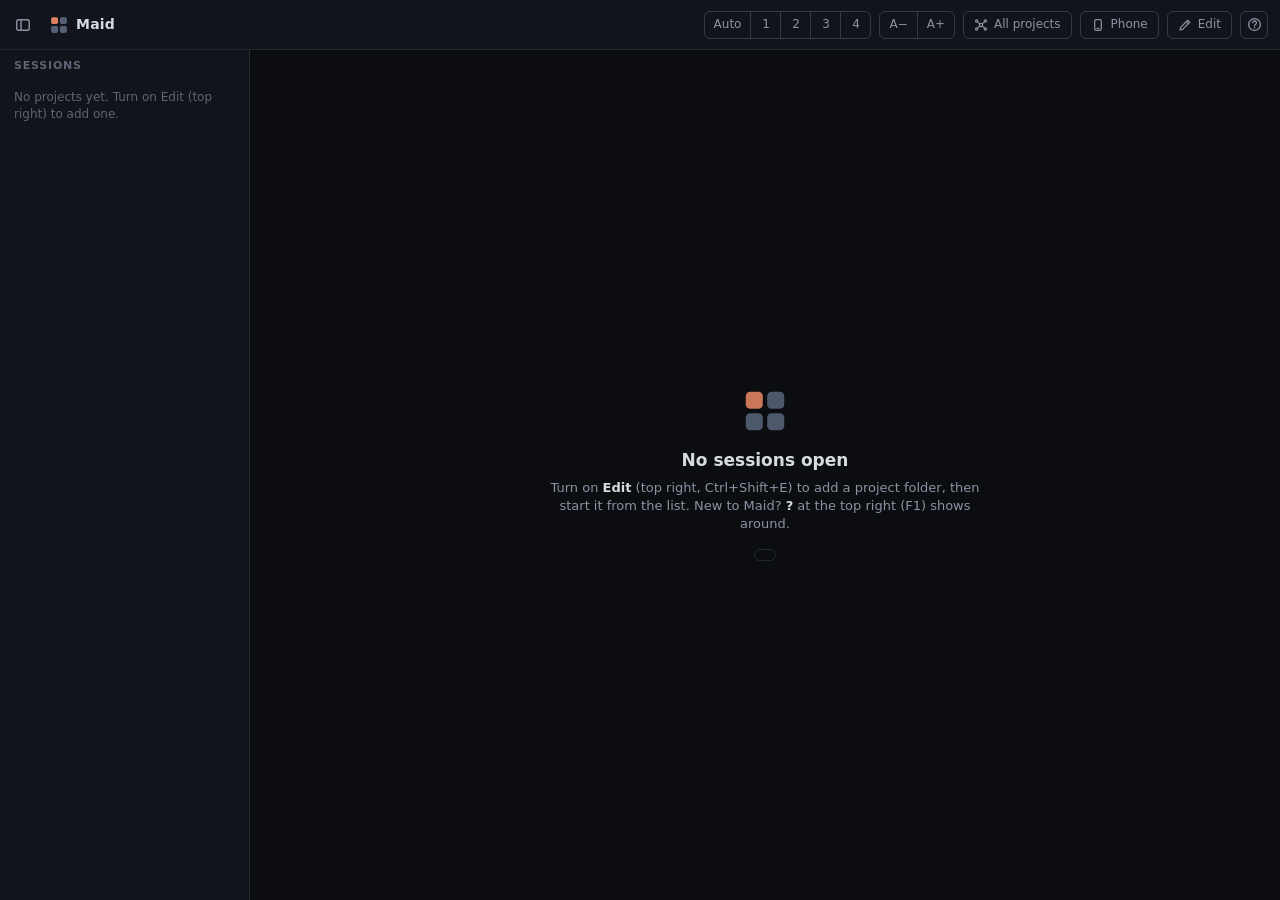
==== src/Maid/wwwroot/index.html @ e1d6f150 "Maid 1.6: a Windows dashboard for Claude Code sessions Co-Authored-By: Claude Opus 5.5 <noreply@anth" ====
<!doctype html>
<html lang="en">
<head>
  <meta charset="utf-8">
  <meta http-equiv="Content-Security-Policy"
        content="default-src 'self'; script-src 'self'; style-src 'self' 'unsafe-inline'; img-src 'self' data: blob:; font-src 'self' data:">
  <title>Maid</title>
  <link rel="stylesheet" href="lib/xterm.css">
  <link rel="stylesheet" href="app.css">
</head>
<body>
  <header id="topbar">
    <button type="button" id="sidebar-toggle" class="icon-btn" title="Show or hide the session list (Ctrl+Shift+B)" aria-label="Toggle session list">
      <svg viewBox="0 0 16 16" aria-hidden="true"><rect x="1.75" y="2.75" width="12.5" height="10.5" rx="2"/><path d="M6 2.75v10.5"/></svg>
    </button>

    <div class="brand" aria-hidden="true">
      <svg viewBox="0 0 16 16"><rect class="live" x="1" y="1" width="6.2" height="6.2" rx="1.6"/><rect x="8.8" y="1" width="6.2" height="6.2" rx="1.6"/><rect x="1" y="8.8" width="6.2" height="6.2" rx="1.6"/><rect x="8.8" y="8.8" width="6.2" height="6.2" rx="1.6"/></svg>
      <span>Maid</span>
    </div>

    <form id="new-session" autocomplete="off">
      <div class="path-field">
        <svg viewBox="0 0 16 16" aria-hidden="true"><path d="M1.75 4.25c0-.83.67-1.5 1.5-1.5h2.9c.4 0 .78.16 1.06.44l.85.85c.1.1.22.15.36.15h4.33c.83 0 1.5.67 1.5 1.5v6.06c0 .83-.67 1.5-1.5 1.5h-9.5c-.83 0-1.5-.67-1.5-1.5v-7.5z"/></svg>
        <input id="path-input" type="text" spellcheck="false" aria-label="Project folder path"
               placeholder="Project folder to add — e.g. C:\Projects\my-app">
        <button type="button" id="browse-btn" title="Browse for a folder">Browse…</button>
      </div>
      <div class="group-field" title="Group to list the project under (blank = Misc). Type a new name to create a group.">
        <svg viewBox="0 0 16 16" aria-hidden="true"><path d="M2.5 2.5h5.3l5.7 5.7-5.3 5.3-5.7-5.7z"/><circle class="fill" cx="5.6" cy="5.6" r="1.1"/></svg>
        <input id="group-input" type="text" list="group-options" spellcheck="false" aria-label="Group" placeholder="Misc">
        <datalist id="group-options"></datalist>
      </div>
      <button type="submit" id="add-btn" class="primary" title="Add this folder to the session list (Enter). Start it from the list when you need it.">
        <svg viewBox="0 0 16 16" aria-hidden="true"><path d="M8 3v10M3 8h10" stroke-width="2"/></svg>
        Add
      </button>
    </form>

    <div class="toolbar">
      <div class="segmented" id="columns" role="group" aria-label="Grid columns" title="Grid columns">
        <button type="button" data-columns="0">Auto</button>
        <button type="button" data-columns="1">1</button>
        <button type="button" data-columns="2">2</button>
        <button type="button" data-columns="3">3</button>
        <button type="button" data-columns="4">4</button>
      </div>
      <div class="segmented" role="group" aria-label="Terminal font size">
        <button type="button" id="font-smaller" title="Smaller terminal text (Ctrl+-)">A−</button>
        <button type="button" id="font-larger" title="Larger terminal text (Ctrl+=)">A+</button>
      </div>
      <button type="button" id="hub-btn" class="toggle-btn"
              title="Start a Claude Code session about all projects at once: it can change the instructions they share (shared-info.md) and work across their folders">
        <svg viewBox="0 0 16 16" aria-hidden="true"><circle cx="8" cy="8" r="1.9"/><circle cx="3" cy="3.4" r="1.3"/><circle cx="13" cy="3.4" r="1.3"/><circle cx="3" cy="12.6" r="1.3"/><circle cx="13" cy="12.6" r="1.3"/><path d="m4 4.4 2.6 2.3M12 4.4 9.4 6.7M4 11.6l2.6-2.3M12 11.6 9.4 9.3"/></svg>
        <span class="label">All projects</span>
        <span class="dot" aria-hidden="true"></span>
        <span id="hub-count" class="entry-count" hidden></span>
      </button>
      <button type="button" id="info-btn" class="toggle-btn"
              title="Shared info: a text Maid keeps in the CLAUDE.md and AGENTS.md of every project in the list">
        <svg viewBox="0 0 16 16" aria-hidden="true"><path d="M3.5 2.5h9v11h-9z"/><path d="M5.8 5.6h4.4M5.8 8h4.4M5.8 10.4h2.6"/></svg>
        <span class="label">Shared info</span>
      </button>
      <button type="button" id="phone-btn" class="toggle-btn"
              title="Phone app: watch and run these sessions from your Android phone, through Tailscale">
        <svg viewBox="0 0 16 16" aria-hidden="true"><rect x="4.25" y="1.75" width="7.5" height="12.5" rx="1.6"/><path d="M7 11.9h2"/></svg>
        <span class="label">Phone</span>
        <span class="dot" aria-hidden="true"></span>
      </button>
      <button type="button" id="edit-toggle" class="toggle-btn" aria-pressed="false"
              title="Edit the project list: add, rename, reorder, group or remove projects (Ctrl+Shift+E). Off whenever Maid starts.">
        <svg viewBox="0 0 16 16" aria-hidden="true"><path d="m11.1 2.6 2.3 2.3-8.1 8.1-3 .7.7-3z"/><path d="m9.6 4.1 2.3 2.3"/></svg>
        <span class="label">Edit</span>
      </button>
      <button type="button" id="help-btn" class="toggle-btn icon-only" aria-label="Help"
              title="Help: getting started, what Maid changes in your projects, keyboard shortcuts (F1)">
        <svg viewBox="0 0 16 16" aria-hidden="true"><circle cx="8" cy="8" r="6.25"/><path d="M6.15 6.2a1.95 1.95 0 1 1 2.75 1.8c-.55.24-.9.7-.9 1.25v.35"/><circle class="fill" cx="8" cy="11.45" r=".85"/></svg>
      </button>
    </div>
  </header>

  <div id="form-error" role="alert" hidden></div>

  <main>
    <aside id="sidebar">
      <div class="side-head">
        <span>Sessions</span>
        <span id="side-summary"></span>
        <button type="button" id="add-group" class="icon-btn" title="New group" aria-label="New group">
          <svg viewBox="0 0 16 16" aria-hidden="true"><path d="M8 3.5v9M3.5 8h9"/></svg>
        </button>
      </div>
      <ul id="entry-list"></ul>
      <p id="side-empty">Projects you add are listed here, grouped under labels of your choice. Press ▶ next to one to start Claude Code in it.</p>
    </aside>
    <div id="sidebar-resizer" role="separator" aria-orientation="vertical" aria-label="Resize the session list" title="Drag to resize the list · double-click for the usual width"></div>

    <section id="stage">
      <div id="grid"></div>
      <div id="empty-state">
        <svg viewBox="0 0 16 16" aria-hidden="true"><rect class="live" x="1" y="1" width="6.2" height="6.2" rx="1.6"/><rect x="8.8" y="1" width="6.2" height="6.2" rx="1.6"/><rect x="1" y="8.8" width="6.2" height="6.2" rx="1.6"/><rect x="8.8" y="8.8" width="6.2" height="6.2" rx="1.6"/></svg>
        <h1>No sessions open</h1>
        <p id="empty-hint"></p>
        <p class="command" id="empty-command"></p>
      </div>
    </section>
  </main>

  <div id="group-menu" class="menu" role="menu" hidden></div>

  <dialog id="confirm-dialog" class="dialog" aria-labelledby="confirm-title">
    <h2 id="confirm-title"></h2>
    <p id="confirm-detail" class="dialog-path"></p>
    <p id="confirm-note"></p>
    <div class="dialog-actions">
      <button type="button" id="confirm-cancel">Cancel</button>
      <button type="button" id="confirm-ok" class="danger">Remove</button>
    </div>
  </dialog>

  <dialog id="info-dialog" class="dialog wide" aria-labelledby="info-title">
    <h2 id="info-title">Shared info</h2>
    <p>Kept in the <code>CLAUDE.md</code> (and so the <code>AGENTS.md</code>) of every project in the list, and of
      every project added later, in a section of its own. Saving rewrites that section in all of them; save it
      empty to take it out again. The <b>All projects</b> session edits the same text as <code>shared-info.md</code>.</p>
    <textarea id="info-text" spellcheck="false" maxlength="20000" aria-labelledby="info-title"
              placeholder="Markdown, written as it is — e.g. conventions that hold for all your projects."></textarea>
    <p id="info-status" role="status" hidden></p>
    <div class="dialog-actions">
      <button type="button" id="info-cancel">Cancel</button>
      <button type="button" id="info-save" class="accent" title="Save (Ctrl+Enter)">Save</button>
    </div>
  </dialog>

  <dialog id="move-dialog" class="dialog wide" aria-labelledby="move-title">
    <h2 id="move-title">Move to another folder</h2>
    <p id="move-from" class="dialog-path"></p>
    <div class="path-field dialog-field">
      <svg viewBox="0 0 16 16" aria-hidden="true"><path d="M1.75 4.25c0-.83.67-1.5 1.5-1.5h2.9c.4 0 .78.16 1.06.44l.85.85c.1.1.22.15.36.15h4.33c.83 0 1.5.67 1.5 1.5v6.06c0 .83-.67 1.5-1.5 1.5h-9.5c-.83 0-1.5-.67-1.5-1.5v-7.5z"/></svg>
      <input id="move-path" type="text" spellcheck="false" aria-label="New folder of the project">
      <button type="button" id="move-browse" title="Choose the folder to move it into">Browse…</button>
    </div>
    <p>Everything in the folder moves to the new one, which must not exist yet (or be empty); Claude Code's
      conversations of the project move along. Its sessions have to be stopped first.</p>
    <p id="move-status" role="status" hidden></p>
    <div class="dialog-actions">
      <button type="button" id="move-cancel">Cancel</button>
      <button type="button" id="move-ok" class="accent" title="Move (Enter)">Move</button>
    </div>
  </dialog>

  <dialog id="rename-dialog" class="dialog wide" aria-labelledby="rename-title">
    <h2 id="rename-title">Rename a folder</h2>
    <p>Click a folder in the path to rename one further up; every project in the list that is in it follows.</p>
    <div class="rename-from">
      <div id="rename-crumbs" class="crumbs" role="group" aria-label="Folder to rename"></div>
      <button type="button" id="rename-browse" title="Choose another folder to rename">Browse…</button>
    </div>
    <div class="path-field dialog-field">
      <svg viewBox="0 0 16 16" aria-hidden="true"><path d="M1.75 4.25c0-.83.67-1.5 1.5-1.5h2.9c.4 0 .78.16 1.06.44l.85.85c.1.1.22.15.36.15h4.33c.83 0 1.5.67 1.5 1.5v6.06c0 .83-.67 1.5-1.5 1.5h-9.5c-.83 0-1.5-.67-1.5-1.5v-7.5z"/></svg>
      <span id="rename-parent"></span>
      <input id="rename-name" type="text" spellcheck="false" aria-label="New name of the folder">
    </div>
    <label id="rename-project-option" class="dialog-check">
      <input type="checkbox" id="rename-project">
      <span id="rename-project-label"></span>
    </label>
    <div id="rename-affected"></div>
    <p id="rename-status" role="status" hidden></p>
    <div class="dialog-actions">
      <button type="button" id="rename-cancel">Cancel</button>
      <button type="button" id="rename-ok" class="accent" title="Rename (Enter)">Rename</button>
    </div>
  </dialog>

  <dialog id="phone-dialog" class="dialog wide" aria-labelledby="phone-title">
    <h2 id="phone-title">Phone</h2>
    <p>The Maid app on your Android phone shows these sessions one at a time: watch them, type or dictate into them, start
      and stop them. It reaches this PC only through <b>Tailscale</b>, and only the phone paired here gets in (it
      proves itself with a key that never leaves the phone).</p>
    <label class="dialog-check">
      <input type="checkbox" id="phone-enabled">
      <span>Let the paired phone connect</span>
    </label>
    <div id="phone-state"></div>
    <div id="phone-pairing" hidden>
      <img id="phone-qr" alt="Pairing code for the Maid app">
      <div>
        <ol>
          <li>On the phone, install <b>Tailscale</b> and sign in with the same account as this PC.</li>
          <li>Open the <b>Maid</b> app and tap <b>Scan pairing code</b>.</li>
          <li>Point the phone at this code.</li>
        </ol>
        <p id="phone-expiry"></p>
        <button type="button" id="phone-copy-link" class="link-btn"
                title="For a phone that cannot scan: get the link to it and paste it in the app">Copy the pairing link instead</button>
      </div>
    </div>
    <details id="phone-log-box" hidden>
      <summary>Recent connections</summary>
      <ul id="phone-log"></ul>
    </details>
    <div class="dialog-actions">
      <button type="button" id="phone-forget" class="quiet-danger" hidden>Forget this phone</button>
      <button type="button" id="phone-pair">Pair a phone…</button>
      <button type="button" id="phone-close" class="accent">Done</button>
    </div>
  </dialog>

  <dialog id="help-dialog" class="dialog help" aria-labelledby="help-title">
    <header class="help-head">
      <svg class="help-logo" viewBox="0 0 16 16" aria-hidden="true"><rect class="live" x="1" y="1" width="6.2" height="6.2" rx="1.6"/><rect x="8.8" y="1" width="6.2" height="6.2" rx="1.6"/><rect x="1" y="8.8" width="6.2" height="6.2" rx="1.6"/><rect x="8.8" y="8.8" width="6.2" height="6.2" rx="1.6"/></svg>
      <div>
        <h2 id="help-title">Welcome to Maid</h2>
        <p>All your Claude Code sessions in one window: each project runs in a terminal tile of its own, side by side.</p>
      </div>
      <span id="help-version"></span>
    </header>

    <div class="help-scroll" id="help-scroll">
      <div id="help-claude" class="help-callout" role="alert" hidden></div>

      <section class="help-start">
        <h3>Get started</h3>
        <ol class="help-steps">
          <li><b>Turn on Edit</b> at the top right (Ctrl+Shift+E). Everything that changes the list waits behind it, so day
            to day the list only starts and stops sessions.</li>
          <li><b>Add a project folder</b>: paste its path or pick it with Browse…, type a group if you like (none = Misc),
            then <b>Add</b>. Adding only lists it.</li>
          <li><b>Press <i data-icon="play"></i></b> next to the project. Claude Code starts in that folder, in a tile on the
            right.</li>
        </ol>
        <button type="button" id="help-add" class="help-cta">Add a project now</button>
      </section>

      <div class="help-grid">
        <section>
          <h3>Running sessions</h3>
          <ul>
            <li><i data-icon="play"></i> starts Claude Code. Press it again while one runs to open another session of the
              same project (#1, #2…).</li>
            <li><i data-icon="resume"></i> starts it with <code>--continue</code>, picking up the last conversation in that
              folder.</li>
            <li><i data-icon="stop"></i> stops a project's sessions (click twice to confirm). Clicking a row jumps to its
              sessions.</li>
            <li>A tile whose session ended keeps its last screen and offers <b>Launch</b>, <b>Resume</b> and <b>Close</b>.</li>
          </ul>
        </section>

        <section>
          <h3>What the dots say</h3>
          <ul class="help-dots">
            <li class="is-busy"><span class="dot"></span>Working on a prompt</li>
            <li class="is-attention"><span class="dot"></span>Waiting for you</li>
            <li class="is-running"><span class="dot"></span>Ready for a prompt</li>
            <li class="is-starting"><span class="dot"></span>Starting</li>
            <li><span class="dot"></span>Not running</li>
            <li class="is-failed"><span class="dot"></span>Could not start</li>
          </ul>
          <p>"Waiting for you" means the turn is over or Claude asks something. A group's header sums up the projects
            inside it.</p>
        </section>

        <section>
          <h3>Organising the list <span class="help-tag">Edit</span></h3>
          <ul>
            <li>Projects go under groups of your own; <i data-icon="plus"></i> in the list's header makes one, and groups
              can sit inside groups. Click a group to fold it.</li>
            <li>Drag projects and groups to reorder them, or use the <i data-icon="more"></i> menus to rename, reorder or
              regroup them.</li>
            <li><i data-icon="color"></i> on a group's header writes its projects' terminal text in a colour, to tell them
              apart at a glance.</li>
            <li>A project's <i data-icon="more"></i> menu can also move or rename its folder on disk; Claude Code's saved
              conversations follow it.</li>
          </ul>
        </section>

        <section>
          <h3>Working across projects</h3>
          <ul>
            <li><b>All projects</b> starts a Claude Code session about every listed project at once, in a folder of Maid's
              own. Use it for changes that span projects.</li>
            <li><b>Shared info</b> <span class="help-tag">Edit</span> is one text that Maid keeps in the
              <code>CLAUDE.md</code> of every listed project, and of each one added later.</li>
            <li>Sessions can drive Maid as well: <code>maidctl help</code> in one of them lists what they can do (start,
              ask and watch the other sessions).</li>
          </ul>
        </section>
      </div>

      <section class="help-warn">
        <h3>What Maid does on your PC, so you know</h3>
        <ul>
          <li>Sessions run <code id="help-command"></code><span data-unless-command="--dangerously-skip-permissions">:
            Claude Code edits files and runs commands <b>without asking first</b>. Only add folders you are happy to let
            it work in freely</span>.</li>
          <li data-setting="runAsAdmin">Maid runs as administrator, and so do its sessions: Windows asks for permission
            when Maid starts.</li>
          <li data-setting="autoTrust">Claude Code's "trust this folder?" question is answered Yes for you: you chose the
            folder by adding it.</li>
          <li data-setting="saveHistory">When a session stops, the conversation (your prompts and Claude's replies, no tool
            output) is saved into the project's <code>CLAUDE.md</code>, in a marked section of Maid's own, so the next
            session knows what happened.</li>
          <li>Every listed project gets an <code>AGENTS.md</code> with the same text as its <code>CLAUDE.md</code> (other
            coding agents read that one). An <code>AGENTS.md</code> that said something else is kept as
            <code>AGENTS.maid-original.md</code>.</li>
        </ul>
        <p>To change any of this, close Maid and edit <code id="help-state" class="help-path"></code>:
          <code>"command"</code>, <code>"runAsAdmin"</code>, <code>"autoTrust"</code>, <code>"saveHistory"</code>.</p>
      </section>

      <section>
        <h3>Keyboard</h3>
        <dl class="help-keys">
          <dt><kbd>F1</kbd></dt><dd>This help</dd>
          <dt><kbd>Ctrl</kbd><kbd>Tab</kbd></dt><dd>Next tile (with Shift: the one before)</dd>
          <dt><kbd>Ctrl</kbd><kbd>Shift</kbd><kbd>E</kbd></dt><dd>Edit on / off</dd>
          <dt><kbd>Ctrl</kbd><kbd>1</kbd>–<kbd>9</kbd></dt><dd>Go to tile 1 to 9</dd>
          <dt><kbd>Ctrl</kbd><kbd>Shift</kbd><kbd>N</kbd></dt><dd>Add a project</dd>
          <dt><kbd>F11</kbd></dt><dd>Maximize or restore the tile (or double-click its header)</dd>
          <dt><kbd>Ctrl</kbd><kbd>Shift</kbd><kbd>B</kbd></dt><dd>Show or hide the list</dd>
          <dt><kbd>Ctrl</kbd><kbd>+</kbd><kbd>−</kbd><kbd>0</kbd></dt><dd>Terminal text: larger, smaller, usual</dd>
          <dt><kbd>Shift</kbd><kbd>Enter</kbd></dt><dd>A new line in Claude's prompt</dd>
          <dt><kbd>Ctrl</kbd><kbd>C</kbd> <kbd>Ctrl</kbd><kbd>V</kbd></dt><dd>Copy the selection, paste (right-click does both)</dd>
        </dl>
      </section>
    </div>

    <div class="dialog-actions">
      <span id="help-foot"></span>
      <button type="button" id="help-close" class="accent">Got it</button>
    </div>
  </dialog>

  <script src="lib/xterm.js"></script>
  <script src="lib/addon-fit.js"></script>
  <script src="lib/addon-webgl.js"></script>
  <script src="lib/addon-unicode11.js"></script>
  <script src="lib/addon-web-links.js"></script>
  <script src="termcolor.js"></script>
  <script src="app.js"></script>
</body>
</html>
---- src/Maid/wwwroot/lib/xterm.css ----
/**
 * Copyright (c) 2014 The xterm.js authors. All rights reserved.
 * Copyright (c) 2012-2013, Christopher Jeffrey (MIT License)
 * https://github.com/chjj/term.js
 * @license MIT
 *
 * Permission is hereby granted, free of charge, to any person obtaining a copy
 * of this software and associated documentation files (the "Software"), to deal
 * in the Software without restriction, including without limitation the rights
 * to use, copy, modify, merge, publish, distribute, sublicense, and/or sell
 * copies of the Software, and to permit persons to whom the Software is
 * furnished to do so, subject to the following conditions:
 *
 * The above copyright notice and this permission notice shall be included in
 * all copies or substantial portions of the Software.
 *
 * THE SOFTWARE IS PROVIDED "AS IS", WITHOUT WARRANTY OF ANY KIND, EXPRESS OR
 * IMPLIED, INCLUDING BUT NOT LIMITED TO THE WARRANTIES OF MERCHANTABILITY,
 * FITNESS FOR A PARTICULAR PURPOSE AND NONINFRINGEMENT. IN NO EVENT SHALL THE
 * AUTHORS OR COPYRIGHT HOLDERS BE LIABLE FOR ANY CLAIM, DAMAGES OR OTHER
 * LIABILITY, WHETHER IN AN ACTION OF CONTRACT, TORT OR OTHERWISE, ARISING FROM,
 * OUT OF OR IN CONNECTION WITH THE SOFTWARE OR THE USE OR OTHER DEALINGS IN
 * THE SOFTWARE.
 *
 * Originally forked from (with the author's permission):
 *   Fabrice Bellard's javascript vt100 for jslinux:
 *   http://bellard.org/jslinux/
 *   Copyright (c) 2011 Fabrice Bellard
 *   The original design remains. The terminal itself
 *   has been extended to include xterm CSI codes, among
 *   other features.
 */

/**
 *  Default styles for xterm.js
 */

.xterm {
    cursor: text;
    position: relative;
    user-select: none;
    -ms-user-select: none;
    -webkit-user-select: none;
}

.xterm.focus,
.xterm:focus {
    outline: none;
}

.xterm .xterm-helpers {
    position: absolute;
    top: 0;
    /**
     * The z-index of the helpers must be higher than the canvases in order for
     * IMEs to appear on top.
     */
    z-index: 5;
}

.xterm .xterm-helper-textarea {
    padding: 0;
    border: 0;
    margin: 0;
    /* Move textarea out of the screen to the far left, so that the cursor is not visible */
    position: absolute;
    opacity: 0;
    left: -9999em;
    top: 0;
    width: 0;
    height: 0;
    z-index: -5;
    /** Prevent wrapping so the IME appears against the textarea at the correct position */
    white-space: nowrap;
    overflow: hidden;
    resize: none;
}

.xterm .composition-view {
    /* TODO: Composition position got messed up somewhere */
    background: #000;
    color: #FFF;
    display: none;
    position: absolute;
    white-space: nowrap;
    z-index: 1;
}

.xterm .composition-view.active {
    display: block;
}

.xterm .xterm-viewport {
    /* On OS X this is required in order for the scroll bar to appear fully opaque */
    background-color: #000;
    overflow-y: scroll;
    cursor: default;
    position: absolute;
    right: 0;
    left: 0;
    top: 0;
    bottom: 0;
}

.xterm .xterm-screen {
    position: relative;
}

.xterm .xterm-screen canvas {
    position: absolute;
    left: 0;
    top: 0;
}

.xterm-char-measure-element {
    display: inline-block;
    visibility: hidden;
    position: absolute;
    top: 0;
    left: -9999em;
    line-height: normal;
}

.xterm.enable-mouse-events {
    /* When mouse events are enabled (eg. tmux), revert to the standard pointer cursor */
    cursor: default;
}

.xterm.xterm-cursor-pointer,
.xterm .xterm-cursor-pointer {
    cursor: pointer;
}

.xterm.column-select.focus {
    /* Column selection mode */
    cursor: crosshair;
}

.xterm .xterm-accessibility:not(.debug),
.xterm .xterm-message {
    position: absolute;
    left: 0;
    top: 0;
    bottom: 0;
    right: 0;
    z-index: 10;
    color: transparent;
    pointer-events: none;
}

.xterm .xterm-accessibility-tree:not(.debug) *::selection {
  color: transparent;
}

.xterm .xterm-accessibility-tree {
  font-family: monospace;
  user-select: text;
  white-space: pre;
}

.xterm .xterm-accessibility-tree > div {
  transform-origin: left;
  width: fit-content;
}

.xterm .live-region {
    position: absolute;
    left: -9999px;
    width: 1px;
    height: 1px;
    overflow: hidden;
}

.xterm-dim {
    /* Dim should not apply to background, so the opacity of the foreground color is applied
     * explicitly in the generated class and reset to 1 here */
    opacity: 1 !important;
}

.xterm-underline-1 { text-decoration: underline; }
.xterm-underline-2 { text-decoration: double underline; }
.xterm-underline-3 { text-decoration: wavy underline; }
.xterm-underline-4 { text-decoration: dotted underline; }
.xterm-underline-5 { text-decoration: dashed underline; }

.xterm-overline {
    text-decoration: overline;
}

.xterm-overline.xterm-underline-1 { text-decoration: overline underline; }
.xterm-overline.xterm-underline-2 { text-decoration: overline double underline; }
.xterm-overline.xterm-underline-3 { text-decoration: overline wavy underline; }
.xterm-overline.xterm-underline-4 { text-decoration: overline dotted underline; }
.xterm-overline.xterm-underline-5 { text-decoration: overline dashed underline; }

.xterm-strikethrough {
    text-decoration: line-through;
}

.xterm-screen .xterm-decoration-container .xterm-decoration {
	z-index: 6;
	position: absolute;
}

.xterm-screen .xterm-decoration-container .xterm-decoration.xterm-decoration-top-layer {
	z-index: 7;
}

.xterm-decoration-overview-ruler {
    z-index: 8;
    position: absolute;
    top: 0;
    right: 0;
    pointer-events: none;
}

.xterm-decoration-top {
    z-index: 2;
    position: relative;
}



/* Derived from vs/base/browser/ui/scrollbar/media/scrollbar.css */

/* xterm.js customization: Override xterm's cursor style */
.xterm .xterm-scrollable-element > .scrollbar {
    cursor: default;
}

/* Arrows */
.xterm .xterm-scrollable-element > .scrollbar > .scra {
	cursor: pointer;
	font-size: 11px !important;
}

.xterm .xterm-scrollable-element > .visible {
	opacity: 1;

	/* Background rule added for IE9 - to allow clicks on dom node */
	background:rgba(0,0,0,0);

	transition: opacity 100ms linear;
	/* In front of peek view */
	z-index: 11;
}
.xterm .xterm-scrollable-element > .invisible {
	opacity: 0;
	pointer-events: none;
}
.xterm .xterm-scrollable-element > .invisible.fade {
	transition: opacity 800ms linear;
}

/* Scrollable Content Inset Shadow */
.xterm .xterm-scrollable-element > .shadow {
	position: absolute;
	display: none;
}
.xterm .xterm-scrollable-element > .shadow.top {
	display: block;
	top: 0;
	left: 3px;
	height: 3px;
	width: 100%;
	box-shadow: var(--vscode-scrollbar-shadow, #000) 0 6px 6px -6px inset;
}
.xterm .xterm-scrollable-element > .shadow.left {
	display: block;
	top: 3px;
	left: 0;
	height: 100%;
	width: 3px;
	box-shadow: var(--vscode-scrollbar-shadow, #000) 6px 0 6px -6px inset;
}
.xterm .xterm-scrollable-element > .shadow.top-left-corner {
	display: block;
	top: 0;
	left: 0;
	height: 3px;
	width: 3px;
}
.xterm .xterm-scrollable-element > .shadow.top.left {
	box-shadow: var(--vscode-scrollbar-shadow, #000) 6px 0 6px -6px inset;
}
---- src/Maid/wwwroot/app.css ----
:root {
  --bg: #0b0d11;
  --panel: #11141a;
  --panel-raised: #181c25;
  --panel-hover: #1d222c;
  --border: #232833;
  --border-strong: #333b4a;
  --text: #d7dae0;
  --text-dim: #8b93a3;
  --text-faint: #5d6574;
  --accent: #e0825f;
  --accent-hover: #ea9375;
  --accent-ink: #1a0f0a;
  --green: #5fd38d;
  --red: #ef6b73;
  --term-bg: #0c0e12;
  --radius: 8px;
  color-scheme: dark;
}

* { box-sizing: border-box; }

html, body {
  height: 100%;
  margin: 0;
  overflow: hidden;
}

body {
  display: flex;
  flex-direction: column;
  background: var(--bg);
  color: var(--text);
  font: 13px/1.4 "Segoe UI Variable Text", "Segoe UI", system-ui, sans-serif;
  user-select: none;
  -webkit-user-select: none;
  cursor: default;
}

button {
  font: inherit;
  color: inherit;
  cursor: pointer;
  border: 0;
  background: none;
  padding: 0;
}

button:focus-visible, input:focus-visible { outline: 2px solid var(--accent); outline-offset: 1px; }

svg {
  width: 16px;
  height: 16px;
  flex: none;
  fill: none;
  stroke: currentColor;
  stroke-width: 1.4;
  stroke-linecap: round;
  stroke-linejoin: round;
}
svg .fill { fill: currentColor; stroke: none; }

/* ---- top bar ------------------------------------------------------------------------------ */

#topbar {
  flex: none;
  display: flex;
  align-items: center;
  gap: 12px;
  height: 50px;
  padding: 0 12px 0 8px;
  background: var(--panel);
  border-bottom: 1px solid var(--border);
}

.icon-btn {
  display: grid;
  place-items: center;
  width: 30px;
  height: 30px;
  border-radius: 6px;
  color: var(--text-dim);
}
.icon-btn:hover { background: var(--panel-hover); color: var(--text); }

.brand {
  display: flex;
  align-items: center;
  gap: 8px;
  font-weight: 600;
  font-size: 14px;
  letter-spacing: .2px;
  margin-right: 4px;
}
.brand svg, #empty-state svg { stroke: none; fill: #566178; }
.brand svg .live, #empty-state svg .live { fill: var(--accent); }
.brand svg { width: 18px; height: 18px; }

#new-session {
  flex: 1;
  display: flex;
  gap: 8px;
  min-width: 0;
  max-width: 980px;
}

.path-field {
  flex: 1;
  min-width: 0;
  display: flex;
  align-items: center;
  height: 32px;
  padding-left: 10px;
  background: var(--bg);
  border: 1px solid var(--border-strong);
  border-radius: 7px;
  color: var(--text-faint);
  transition: border-color .12s;
}
.path-field:focus-within { border-color: var(--accent); color: var(--text-dim); }
.path-field.invalid { border-color: var(--red); }

#path-input, #move-path {
  flex: 1;
  min-width: 0;
  height: 100%;
  padding: 0 10px;
  border: 0;
  outline: 0;
  background: transparent;
  color: var(--text);
  font: 13px "Cascadia Mono", Consolas, monospace;
  user-select: text;
  -webkit-user-select: text;
}
#path-input::placeholder, #move-path::placeholder { color: var(--text-faint); font-family: "Segoe UI Variable Text", "Segoe UI", sans-serif; }

#browse-btn, #move-browse {
  height: 100%;
  padding: 0 12px;
  border-left: 1px solid var(--border-strong);
  border-radius: 0 6px 6px 0;
  color: var(--text-dim);
}
#browse-btn:hover, #move-browse:hover { background: var(--panel-hover); color: var(--text); }

.group-field {
  flex: none;
  width: 172px;
  display: flex;
  align-items: center;
  height: 32px;
  padding-left: 10px;
  background: var(--bg);
  border: 1px solid var(--border-strong);
  border-radius: 7px;
  color: var(--text-faint);
  transition: border-color .12s;
}
.group-field:focus-within { border-color: var(--accent); color: var(--text-dim); }

#group-input {
  flex: 1;
  min-width: 0;
  height: 100%;
  padding: 0 8px;
  border: 0;
  outline: 0;
  background: transparent;
  color: var(--text);
  font: inherit;
  user-select: text;
  -webkit-user-select: text;
}
#group-input::placeholder { color: var(--text-faint); }

button.primary {
  display: inline-flex;
  align-items: center;
  gap: 6px;
  height: 32px;
  padding: 0 16px 0 12px;
  border-radius: 7px;
  background: var(--accent);
  color: var(--accent-ink);
  font-weight: 600;
  white-space: nowrap;
}
button.primary:hover { background: var(--accent-hover); }
button.primary svg { width: 13px; height: 13px; }

.toolbar { margin-left: auto; display: flex; gap: 8px; }

.segmented {
  display: flex;
  height: 28px;
  border: 1px solid var(--border-strong);
  border-radius: 6px;
  overflow: hidden;
}
.segmented button {
  min-width: 30px;
  padding: 0 9px;
  color: var(--text-dim);
  font-size: 12px;
}
.segmented button + button { border-left: 1px solid var(--border-strong); }
.segmented button:hover { background: var(--panel-hover); color: var(--text); }
.segmented button.selected { background: var(--panel-raised); color: var(--text); box-shadow: inset 0 -2px 0 var(--accent); }

.toggle-btn {
  display: inline-flex;
  align-items: center;
  gap: 6px;
  height: 28px;
  padding: 0 10px;
  border: 1px solid var(--border-strong);
  border-radius: 6px;
  color: var(--text-dim);
  font-size: 12px;
}
.toggle-btn svg { width: 14px; height: 14px; }
.toggle-btn:hover { background: var(--panel-hover); color: var(--text); }
.toggle-btn.on { background: var(--panel-raised); color: var(--text); box-shadow: inset 0 -2px 0 var(--accent); }
.toggle-btn.on svg { color: var(--accent); }

/* "All projects" stands in for a row of the list: its dot and count show how its sessions are doing. */
#hub-btn .dot { width: 7px; height: 7px; }
#hub-btn.is-active { background: var(--panel-raised); color: var(--text); }
#hub-btn:not(.is-open) .dot { display: none; }
#hub-btn .entry-count { min-width: 16px; line-height: 16px; font-size: 10.5px; }
#hub-btn[hidden], #hub-btn .entry-count[hidden] { display: none; }

/* The phone app: lit while it may connect, its dot while it is connected. */
#phone-btn .dot { width: 7px; height: 7px; display: none; }
#phone-btn.is-connected .dot { display: block; border-color: var(--green); background: var(--green); }

/* ---- edit mode: the list's editing controls only exist while it is on --------------------- */

body:not(.editing) #new-session,
body:not(.editing) #info-btn,
body:not(.editing) #add-group,
body:not(.editing) .group-actions,
body:not(.editing) .entry-actions [data-act="menu"],
body:not(.editing) .entry-actions [data-act="remove"] { display: none !important; }

#form-error {
  flex: none;
  padding: 7px 14px;
  background: #3a1a1e;
  border-bottom: 1px solid #6b2a31;
  color: #ffb4b9;
  font-size: 12.5px;
}
#form-error.note { background: var(--panel-raised); border-bottom-color: var(--border-strong); color: var(--text-dim); }

/* ---- layout ------------------------------------------------------------------------------- */

main {
  flex: 1;
  display: flex;
  min-height: 0;
}

#sidebar {
  flex: none;
  width: 250px;
  display: flex;
  flex-direction: column;
  min-height: 0;
  background: var(--panel);
  border-right: 1px solid var(--border);
}
/* Projects are started from the list, so it only hides while there are terminals to look at instead. */
body.sidebar-collapsed.has-tiles #sidebar,
body.sidebar-collapsed.has-tiles #sidebar-resizer { display: none; }

/* The list's right edge: drag to resize it, double-click for the usual width. It overlaps the border by a few
   pixels on each side, so it's easy to catch without taking room from the terminals. */
#sidebar-resizer {
  flex: none;
  width: 7px;
  margin: 0 -4px 0 -3px;
  position: relative;
  z-index: 5;
  cursor: col-resize;
  touch-action: none;
}
#sidebar-resizer::after {
  content: "";
  position: absolute;
  inset: 0 3px 0 3px;
  background: transparent;
  transition: background .12s;
}
#sidebar-resizer:hover::after,
body.resizing-sidebar #sidebar-resizer::after { background: var(--accent, var(--border-strong)); }
body.resizing-sidebar, body.resizing-sidebar * { cursor: col-resize !important; user-select: none !important; }

.side-head {
  display: flex;
  align-items: center;
  gap: 8px;
  padding: 8px 8px 4px 14px;
  font-size: 11px;
  font-weight: 600;
  letter-spacing: .8px;
  text-transform: uppercase;
  color: var(--text-faint);
}
#side-summary { margin-left: auto; letter-spacing: 0; text-transform: none; font-weight: 400; }
#add-group { width: 24px; height: 24px; }
#add-group svg { width: 14px; height: 14px; }

#entry-list {
  list-style: none;
  margin: 0;
  padding: 0 6px 8px;
  overflow-y: auto;
  min-height: 0;
}
#entry-list::-webkit-scrollbar { width: 8px; }
#entry-list::-webkit-scrollbar-thumb { background: var(--border-strong); border-radius: 4px; }

#side-empty {
  margin: 4px 14px;
  color: var(--text-faint);
  font-size: 12px;
}

/* ---- groups ------------------------------------------------------------------------------- */

.group + .group { margin-top: 4px; }

.group-head {
  display: flex;
  align-items: center;
  gap: 6px;
  height: 28px;
  padding: 0 4px 0 4px;
  border-radius: 6px;
  color: var(--text-dim);
  font-size: 11px;
  font-weight: 600;
  letter-spacing: .6px;
  text-transform: uppercase;
}
.group-head:hover { background: var(--panel-hover); color: var(--text); }
.group.is-editing > .group-head { padding-right: 6px; }

.group-chevron {
  width: 14px;
  height: 14px;
  color: var(--text-faint);
  transform: rotate(90deg);
  transition: transform .12s;
}
.group.is-collapsed > .group-head .group-chevron { transform: none; }

.group-name { min-width: 0; overflow: hidden; text-overflow: ellipsis; white-space: nowrap; }
.group-count { color: var(--text-faint); font-weight: 400; letter-spacing: 0; }

/* Mirrors the state of the sessions inside, so a collapsed group still shows what is going on. */
.group-head > .dot { margin-left: auto; width: 7px; height: 7px; visibility: hidden; }
.group-head.is-running > .dot, .group-head.is-starting > .dot { visibility: visible; }

.group-actions { display: flex; gap: 2px; }
.group-actions button {
  display: none;
  place-items: center;
  width: 24px;
  height: 24px;
  border-radius: 5px;
  color: var(--text-dim);
}
.group-actions button:hover { background: var(--border-strong); color: var(--text); }
.group-actions button[disabled] { opacity: .3; pointer-events: none; }
.group-actions svg { width: 14px; height: 14px; }
.group-head:hover .group-actions button { display: grid; }
/* The buttons take the room of the count, so the name of a nested group still shows. */
body.editing .group-head:hover .group-count { display: none; }
/* The default group is where projects without a group go: it cannot be removed while it holds some. */
.group.is-default > .group-head.has-entries .group-actions [data-act="removeGroup"] { display: none; }

.group-entries { list-style: none; margin: 0; padding: 1px 0 2px 10px; }
.group-empty { margin: 1px 8px 6px 26px; color: var(--text-faint); font-size: 11.5px; }
/* Groups nested in a group follow its projects, one step further in; a faint rule shows how far the group goes. */
.group-children { list-style: none; margin: 0 0 0 10px; padding: 0 0 0 2px; border-left: 1px solid var(--border); }
.group-children:empty { display: none; }
.group.is-collapsed > .group-entries,
.group.is-collapsed > .group-empty,
.group.is-collapsed > .group-children { display: none; }

.inline-input {
  flex: 1;
  min-width: 0;
  height: 22px;
  padding: 0 6px;
  border: 1px solid var(--accent);
  border-radius: 4px;
  outline: 0;
  background: var(--bg);
  color: var(--text);
  font: 12.5px/1 "Segoe UI Variable Text", "Segoe UI", system-ui, sans-serif;
  font-weight: 500;
  letter-spacing: 0;
  text-transform: none;
  user-select: text;
  -webkit-user-select: text;
}
.inline-input::placeholder { color: var(--text-faint); }

/* ---- popup menu --------------------------------------------------------------------------- */

.menu {
  position: fixed;
  z-index: 20;
  min-width: 190px;
  max-width: 300px;
  padding: 4px;
  background: var(--panel-raised);
  border: 1px solid var(--border-strong);
  border-radius: 7px;
  box-shadow: 0 8px 28px rgba(0, 0, 0, .55);
}
.menu[hidden] { display: none; }
.menu-title {
  padding: 5px 8px 4px;
  color: var(--text-faint);
  font-size: 11px;
  font-weight: 600;
  letter-spacing: .6px;
  text-transform: uppercase;
  white-space: nowrap;
  overflow: hidden;
  text-overflow: ellipsis;
}
.menu-item {
  display: flex;
  align-items: center;
  gap: 8px;
  width: 100%;
  padding: 5px 8px;
  border-radius: 5px;
  color: var(--text);
  text-align: left;
}
.menu-item:hover { background: var(--panel-hover); }
.menu-item svg { width: 14px; height: 14px; }
.menu-item.choice:not(.current) svg { visibility: hidden; }
/* Groups listed in a menu are indented as deep as they are nested. */
.menu-item.choice { padding-left: calc(8px + var(--depth, 0) * 12px); }
.menu-item.current { color: var(--accent); }
.menu-item.create { color: var(--text-dim); }
.menu-item.create:hover { color: var(--text); }
.menu-item[disabled] { opacity: .4; pointer-events: none; }
.menu-item.danger:hover { background: rgba(239, 107, 115, .15); color: #ffb4b9; }
.menu-item span { flex: 1; min-width: 0; overflow: hidden; text-overflow: ellipsis; white-space: nowrap; }
.menu-sep { height: 1px; margin: 4px 6px; background: var(--border-strong); }
.menu-input { display: flex; padding: 3px 4px; }
.menu-input .inline-input { height: 26px; }

/* The colours a group can give its terminals' text. */
.menu-swatches { display: grid; grid-template-columns: repeat(6, 24px); gap: 6px; padding: 4px 8px 8px; }
.swatch { width: 24px; height: 24px; border-radius: 6px; transition: transform .08s; }
.swatch:hover { transform: scale(1.12); }
.swatch.current { outline: 2px solid var(--text); outline-offset: 1px; }
.menu-item input[type="color"] { width: 14px; height: 14px; padding: 0; border: 0; background: none; cursor: pointer; }
.menu-item input[type="color"]::-webkit-color-swatch-wrapper { padding: 0; }
.menu-item input[type="color"]::-webkit-color-swatch { border: 0; border-radius: 3px; }

/* ---- confirmation dialog ------------------------------------------------------------------ */

.dialog {
  min-width: 380px;
  max-width: 560px;
  padding: 18px 20px 16px;
  background: var(--panel-raised);
  border: 1px solid var(--border-strong);
  border-radius: 10px;
  color: var(--text);
  box-shadow: 0 16px 48px rgba(0, 0, 0, .6);
}
.dialog::backdrop { background: rgba(0, 0, 0, .55); }
.dialog h2 { margin: 0 0 8px; font-size: 15px; font-weight: 600; }
.dialog p { margin: 0 0 6px; color: var(--text-dim); }
.dialog p[hidden] { display: none; }
.dialog-path {
  font: 12px "Cascadia Mono", Consolas, monospace;
  color: var(--text-faint);
  word-break: break-all;
  user-select: text;
  -webkit-user-select: text;
}
.dialog-actions { display: flex; justify-content: flex-end; gap: 8px; margin-top: 16px; }
.dialog-actions button {
  height: 30px;
  padding: 0 14px;
  border-radius: 6px;
  border: 1px solid var(--border-strong);
  color: var(--text);
}
.dialog-actions button:hover { background: var(--panel-hover); }
.dialog-actions button.danger { border-color: transparent; background: var(--red); color: #1c0608; font-weight: 600; }
.dialog-actions button.danger:hover { background: #f5838a; }
.dialog-actions button.accent { border-color: transparent; background: var(--accent); color: var(--accent-ink); font-weight: 600; }
.dialog-actions button.accent:hover { background: var(--accent-hover); }
.dialog-actions button[disabled] { opacity: .5; pointer-events: none; }

/* The shared info editor. */
.dialog.wide { width: min(760px, calc(100vw - 48px)); max-width: none; }
.dialog code { font: 12px "Cascadia Mono", Consolas, monospace; color: var(--text); }
#info-text {
  display: block;
  width: 100%;
  height: 320px;
  min-height: 120px;
  max-height: calc(100vh - 260px);
  margin-top: 10px;
  padding: 10px 12px;
  resize: vertical;
  background: var(--bg);
  border: 1px solid var(--border-strong);
  border-radius: 7px;
  outline: 0;
  color: var(--text);
  font: 13px/1.5 "Cascadia Mono", Consolas, monospace;
  user-select: text;
  -webkit-user-select: text;
}
#info-text:focus { border-color: var(--accent); }
#info-text::placeholder { color: var(--text-faint); font-family: "Segoe UI Variable Text", "Segoe UI", sans-serif; }
.dialog #info-status { margin: 8px 0 0; color: var(--accent); }

/* Moving a project's folder. */
.dialog .dialog-field { margin: 12px 0 10px; }
.dialog #move-status { margin: 8px 0 0; color: var(--accent); white-space: pre-wrap; user-select: text; -webkit-user-select: text; }
.dialog #move-status.error { color: #ffb4b9; }
.dialog-field input:disabled, .dialog-field button:disabled { opacity: .55; pointer-events: none; }

/* Renaming a folder: the path as clickable folders (the chosen one is renamed), then its new name. */
.rename-from { display: flex; align-items: flex-start; gap: 10px; margin: 12px 0 0; }
.crumbs {
  flex: 1;
  min-width: 0;
  display: flex;
  flex-wrap: wrap;
  align-items: center;
  row-gap: 2px;
  font: 12.5px "Cascadia Mono", Consolas, monospace;
  color: var(--text-faint);
}
.crumb-root { padding: 2px 0; }
.crumb-sep { padding: 0 1px; }
.crumb {
  max-width: 100%;
  padding: 2px 5px;
  border-radius: 5px;
  color: var(--text-dim);
  overflow: hidden;
  text-overflow: ellipsis;
  white-space: nowrap;
}
.crumb:hover { background: var(--panel-hover); color: var(--text); }
.crumb.chosen { background: rgba(224, 130, 95, .16); color: var(--accent); font-weight: 600; }
.crumb:disabled { opacity: .55; pointer-events: none; }
#rename-browse {
  flex: none;
  height: 26px;
  padding: 0 10px;
  border: 1px solid var(--border-strong);
  border-radius: 6px;
  color: var(--text-dim);
}
#rename-browse:hover { background: var(--panel-hover); color: var(--text); }
#rename-browse:disabled { opacity: .55; pointer-events: none; }
#rename-parent {
  flex: 0 1 auto;
  max-width: 55%;
  padding-left: 10px;
  overflow: hidden;
  text-overflow: ellipsis;
  white-space: nowrap;
  direction: rtl;
  text-align: left;
  color: var(--text-faint);
  font: 13px "Cascadia Mono", Consolas, monospace;
}
#rename-name {
  flex: 1;
  min-width: 80px;
  height: 100%;
  padding: 0 10px 0 0;
  border: 0;
  outline: 0;
  background: transparent;
  color: var(--text);
  font: 13px "Cascadia Mono", Consolas, monospace;
  user-select: text;
  -webkit-user-select: text;
}
.dialog-check { display: flex; align-items: center; gap: 8px; margin: 0 0 10px; color: var(--text-dim); cursor: pointer; }
.dialog-check[hidden] { display: none; }
.dialog-check input { margin: 0; accent-color: var(--accent); }
.rename-list { margin: 2px 0 8px; padding: 0; list-style: none; max-height: 190px; overflow-y: auto; }
.rename-list li { display: flex; align-items: baseline; gap: 12px; padding: 2px 0; }
.rename-list-name { flex: none; max-width: 35%; overflow: hidden; text-overflow: ellipsis; white-space: nowrap; color: var(--text); }
.rename-list .dialog-path { flex: 1; min-width: 0; }
.rename-list-more { color: var(--text-faint); }
.dialog p.warning { color: #ffb4b9; }
.dialog #rename-status { margin: 8px 0 0; color: var(--accent); white-space: pre-wrap; user-select: text; -webkit-user-select: text; }
.dialog #rename-status.error { color: #ffb4b9; }

.entry {
  position: relative;
  display: flex;
  align-items: center;
  gap: 10px;
  padding: 7px 8px;
  border-radius: 6px;
  border: 1px solid transparent;
}
.entry:hover { background: var(--panel-hover); }
.entry.is-new { animation: point-out 1.6s ease-out; }
@keyframes point-out {
  0%, 35% { background: rgba(224, 130, 95, .28); border-color: var(--accent); }
}
.entry.is-active { background: var(--panel-raised); border-color: var(--border-strong); }

.entry-text { flex: 1; min-width: 0; }
.entry-name { font-weight: 600; white-space: nowrap; overflow: hidden; text-overflow: ellipsis; }
/* Right-to-left overflow puts the ellipsis at the start, keeping the distinctive end of a long path visible
   (the text itself starts with a left-to-right mark, so it still reads normally). */
.entry-detail { color: var(--text-faint); font-size: 11.5px; white-space: nowrap; overflow: hidden; text-overflow: ellipsis; direction: rtl; text-align: left; }
.entry.is-attention .entry-detail { color: var(--green); }
.entry:not(.is-open) .entry-name { color: var(--text-dim); font-weight: 500; }

.entry-actions { display: flex; gap: 2px; }
.entry-actions button, .tile-actions button {
  display: grid;
  place-items: center;
  width: 24px;
  height: 24px;
  border-radius: 5px;
  color: var(--text-dim);
}
.entry-actions button:hover, .tile-actions button:hover { background: var(--border-strong); color: var(--text); }
.entry-actions svg, .tile-actions svg { width: 14px; height: 14px; }

/* Secondary actions appear on hover; "launch" stays visible as the row's main affordance. */
.entry-actions button { display: none; }
.entry:not(.is-running) .entry-actions [data-act="launch"] { display: grid; color: var(--accent); }
.entry:hover:not(.is-running) .entry-actions [data-act="resume"],
.entry:hover.is-running .entry-actions [data-act="stop"],
.entry:hover.is-running .entry-actions [data-act="launch"],
.entry:hover .entry-actions [data-act="menu"],
.entry:hover .entry-actions [data-act="remove"] { display: grid; }
/* While its folder moves a project cannot be started. */
.entry.is-moving .entry-actions [data-act="launch"],
.entry.is-moving .entry-actions [data-act="resume"] { display: none !important; }
.entry.is-moving .entry-detail { color: var(--accent); }
.entry.is-moving > .dot { border-color: var(--accent); animation: pulse 1.1s ease-in-out infinite; }
.group-chevron svg { width: 12px; height: 12px; }
.entry-text .inline-input { width: 100%; }
/* How many sessions a project runs, once it is more than one. */
.entry-count {
  min-width: 18px;
  padding: 0 5px;
  border-radius: 9px;
  background: var(--border-strong);
  color: var(--text);
  font-size: 11px;
  font-weight: 600;
  line-height: 18px;
  text-align: center;
}
.entry-count[hidden] { display: none; }
.entry:hover .entry-count { display: none; }

/* ---- drag to reorder ---------------------------------------------------------------------- */

#entry-list .dragging { opacity: .35; }
.drag-ghost {
  position: fixed;
  z-index: 30;
  pointer-events: none;
  background: var(--panel-raised);
  border: 1px solid var(--border-strong);
  box-shadow: 0 8px 24px rgba(0, 0, 0, .5);
  opacity: .95;
}
.drag-ghost.group-head { color: var(--text); }
.drag-ghost .entry-actions, .drag-ghost .group-actions { display: none; }
body.is-dragging, body.is-dragging * { cursor: grabbing !important; }
body.is-dragging .entry:hover { background: none; }
body.is-dragging .entry-actions button, body.is-dragging .group-actions button { display: none !important; }
/* A group travels as its header alone: the projects fold away for the duration (the groups nested in it stay). */
body.is-dragging-group .group-entries, body.is-dragging-group .group-empty { display: none; }
body.is-dragging-group .group + .group { margin-top: 2px; }
body.is-dragging-group .group-head:hover { background: none; }
/* Where a carried group would go: a line between headers, or the header of the group it would go into. */
.drop-line { position: fixed; z-index: 31; height: 2px; border-radius: 1px; background: var(--accent); pointer-events: none; }
.drop-line[hidden] { display: none; }
.group-head.drop-into { background: rgba(224, 130, 95, .16); box-shadow: inset 0 0 0 1px var(--accent); color: var(--text); }

button.confirming {
  width: auto !important;
  padding: 0 7px !important;
  display: grid !important;
  background: var(--red) !important;
  color: #1c0608 !important;
  font-size: 11px;
  font-weight: 700;
}

/* ---- status dot --------------------------------------------------------------------------- */

.dot {
  flex: none;
  width: 8px;
  height: 8px;
  border-radius: 50%;
  border: 1.5px solid var(--text-faint);
}
.is-starting > .dot, .is-starting .tile-head .dot { border-color: var(--text-dim); background: var(--text-dim); animation: pulse 1s ease-in-out infinite; }
.is-running > .dot, .is-running .tile-head .dot { border-color: var(--green); background: var(--green); }
.is-busy > .dot, .is-busy .tile-head .dot { border-color: var(--accent); background: var(--accent); animation: pulse 1.1s ease-in-out infinite; }
.is-attention > .dot, .is-attention .tile-head .dot { border-color: var(--green); background: var(--green); animation: ring 1.6s ease-out infinite; }
.is-failed > .dot, .is-failed .tile-head .dot { border-color: var(--red); background: var(--red); }

@keyframes pulse { 50% { opacity: .35; } }
@keyframes ring {
  0% { box-shadow: 0 0 0 0 rgba(95, 211, 141, .55); }
  100% { box-shadow: 0 0 0 7px rgba(95, 211, 141, 0); }
}

/* ---- grid of terminals -------------------------------------------------------------------- */

#stage {
  position: relative;
  flex: 1;
  min-width: 0;
  min-height: 0;
}

#grid {
  position: absolute;
  inset: 0;
  padding: 8px;
  display: grid;
  gap: 8px;
}
#grid:empty { display: none; }

.tile {
  display: flex;
  flex-direction: column;
  min-width: 0;
  min-height: 0;
  overflow: hidden;
  background: var(--term-bg);
  border: 1px solid var(--border);
  border-radius: var(--radius);
  transition: border-color .12s, box-shadow .12s;
}
.tile.is-active { border-color: var(--accent); box-shadow: 0 0 0 1px rgba(224, 130, 95, .35); }
.tile.is-attention:not(.is-active) { border-color: var(--green); box-shadow: 0 0 0 1px rgba(95, 211, 141, .3); }
#grid.maximized .tile:not(.is-maximized) { display: none; }

.tile-head {
  flex: none;
  display: flex;
  align-items: center;
  gap: 8px;
  height: 32px;
  padding: 0 4px 0 12px;
  background: var(--panel);
  border-bottom: 1px solid var(--border);
}
.tile.is-active .tile-head { background: var(--panel-raised); }

.tile-name { font-weight: 600; white-space: nowrap; }
.tile-jarvis {
  display: none;
  align-items: center;
  padding: 0 6px;
  height: 18px;
  border: 1px solid var(--border-strong);
  border-radius: 5px;
  color: var(--accent);
  font-size: 11px;
  font-weight: 600;
  white-space: nowrap;
}
.tile.is-jarvis .tile-jarvis { display: inline-flex; }
.tile-detail {
  flex: 1;
  min-width: 0;
  color: var(--text-faint);
  font-size: 12px;
  white-space: nowrap;
  overflow: hidden;
  text-overflow: ellipsis;
}
.tile-state { color: var(--text-faint); font-size: 11.5px; white-space: nowrap; }
/* The phone shows the session and the console has the phone's size; clicking takes it back. */
.tile-phone {
  display: none;
  align-items: center;
  gap: 4px;
  height: 20px;
  padding: 0 7px 0 5px;
  border: 1px solid var(--border-strong);
  border-radius: 5px;
  color: var(--accent);
  font-size: 11px;
  white-space: nowrap;
}
.tile-phone svg { width: 12px; height: 12px; }
.tile-phone:hover { background: var(--panel-hover); }
.tile.is-phone-sized .tile-phone { display: inline-flex; }
.tile.is-busy .tile-state { color: var(--accent); }
.tile.is-attention .tile-state { color: var(--green); }
.tile.is-failed .tile-state { color: var(--red); }

.tile-actions { display: flex; gap: 2px; }
.tile:not(.is-running) .tile-actions [data-act="stop"] { display: none; }

.tile-body {
  position: relative;
  flex: 1;
  min-height: 0;
}

.term-host {
  position: absolute;
  inset: 6px 2px 4px 10px;
}

.exit-bar {
  position: absolute;
  left: 8px;
  right: 8px;
  bottom: 8px;
  display: none;
  align-items: center;
  gap: 8px;
  padding: 8px 8px 8px 12px;
  background: rgba(24, 28, 37, .96);
  border: 1px solid var(--border-strong);
  border-radius: 7px;
  box-shadow: 0 6px 24px rgba(0, 0, 0, .5);
}
.tile.is-exited .exit-bar { display: flex; }
.exit-message { flex: 1; min-width: 0; color: var(--text-dim); overflow: hidden; text-overflow: ellipsis; white-space: nowrap; }
.tile.is-failed .exit-message { color: #ffb4b9; white-space: normal; }
.exit-bar button {
  height: 26px;
  padding: 0 11px;
  border-radius: 5px;
  border: 1px solid var(--border-strong);
  color: var(--text);
  font-size: 12px;
  white-space: nowrap;
}
.exit-bar button:hover { background: var(--panel-hover); }
.exit-bar button.primary { border: 0; color: var(--accent-ink); }
.exit-bar button.primary:hover { background: var(--accent-hover); }

/* ---- empty state -------------------------------------------------------------------------- */

#empty-state {
  position: absolute;
  inset: 0;
  display: none;
  flex-direction: column;
  align-items: center;
  justify-content: center;
  gap: 6px;
  padding: 24px;
  text-align: center;
  color: var(--text-dim);
}
#grid:empty + #empty-state { display: flex; }
#empty-state svg { width: 44px; height: 44px; margin-bottom: 10px; opacity: .9; }
#empty-state h1 { margin: 0; font-size: 17px; font-weight: 600; color: var(--text); }
#empty-state p { margin: 0; max-width: 460px; }
#empty-state b { color: var(--text); font-weight: 600; }
#empty-state .command {
  margin-top: 10px;
  padding: 5px 10px;
  border: 1px solid var(--border);
  border-radius: 6px;
  font: 12px "Cascadia Mono", Consolas, monospace;
  color: var(--text-faint);
}

/* ---- xterm -------------------------------------------------------------------------------- */

.xterm { height: 100%; }
.xterm .xterm-viewport { background-color: transparent !important; }
/* xterm.js 6 scrolls with its own slider; the legacy viewport's native scrollbar would peek out below the last row. */
.xterm .xterm-viewport::-webkit-scrollbar { display: none; }

/* ---- phone dialog ------------------------------------------------------------------------- */

#phone-state { margin: 4px 0 0; }
#phone-state p { margin: 0 0 4px; }
.dialog p.good { color: var(--green); }
#phone-pairing { display: flex; gap: 18px; align-items: center; margin: 14px 0 4px; }
#phone-pairing[hidden] { display: none; }
#phone-qr {
  flex: none;
  width: 232px;
  height: 232px;
  padding: 8px;
  background: #fff;
  border-radius: 8px;
  image-rendering: pixelated;
}
#phone-pairing ol { margin: 0 0 10px; padding-left: 20px; color: var(--text-dim); }
#phone-pairing li { margin-bottom: 6px; }
#phone-pairing b { color: var(--text); }
#phone-expiry { color: var(--accent) !important; }
#phone-log-box { margin-top: 12px; color: var(--text-dim); }
#phone-log-box summary { cursor: pointer; }
#phone-log { margin: 6px 0 0; padding: 0; list-style: none; max-height: 160px; overflow: auto; font-size: 12px; user-select: text; -webkit-user-select: text; }
#phone-log time { color: var(--text-faint); font-variant-numeric: tabular-nums; }
.dialog-actions button.quiet-danger { margin-right: auto; border-color: transparent; color: #ffb4b9; }
.dialog-actions button.quiet-danger:hover { background: rgba(239, 107, 115, .14); }
.dialog-actions button[hidden] { display: none; }
#phone-pairing .link-btn { color: var(--text-dim); font-size: 12px; text-decoration: underline; text-underline-offset: 2px; }
#phone-pairing .link-btn:hover { color: var(--text); }

/* ---- help --------------------------------------------------------------------------------- */

.toggle-btn.icon-only { width: 28px; padding: 0; justify-content: center; }
/* In a narrower window the add form needs the room while Edit is on: the toolbar keeps its icons (the titles say the rest). */
@media (max-width: 1500px) {
  body.editing .toolbar .toggle-btn .label { display: none; }
  body.editing .toolbar .toggle-btn:not(.icon-only) { padding: 0 8px; }
}
@media (max-width: 1100px) {
  body.editing #columns { display: none; }
}
.toggle-btn.icon-only svg { width: 15px; height: 15px; }

.dialog.help {
  width: min(1040px, calc(100vw - 48px));
  max-width: none;
  max-height: calc(100vh - 48px);
  padding: 0;
  overflow: hidden;
}
.dialog.help[open] { display: flex; flex-direction: column; }
.help-head { flex: none; display: flex; align-items: center; gap: 14px; padding: 18px 22px 14px; border-bottom: 1px solid var(--border); }
.help-logo { width: 32px; height: 32px; stroke: none; fill: #566178; }
.help-logo .live { fill: var(--accent); }
.dialog.help .help-head h2 { margin: 0 0 2px; font-size: 17px; }
.dialog.help .help-head p { margin: 0; }
#help-version { margin-left: auto; align-self: flex-start; color: var(--text-faint); font-size: 12px; white-space: nowrap; }
.help-scroll { flex: 1; min-height: 0; overflow-y: auto; padding: 18px 22px 2px; user-select: text; -webkit-user-select: text; }
.dialog.help .dialog-actions { flex: none; align-items: center; margin: 0; padding: 12px 22px 14px; border-top: 1px solid var(--border); }
#help-foot { margin-right: auto; min-width: 0; color: var(--text-faint); font-size: 12px; overflow: hidden; text-overflow: ellipsis; white-space: nowrap; }

.dialog.help section { margin-bottom: 20px; }
.dialog.help h3 { display: flex; align-items: center; gap: 8px; margin: 0 0 8px; font-size: 13px; font-weight: 600; }
.dialog.help ul, .dialog.help ol { margin: 0; padding-left: 18px; color: var(--text-dim); }
.dialog.help li { margin: 0 0 6px; line-height: 1.6; }
.dialog.help li[hidden] { display: none; }
.dialog.help b { color: var(--text); font-weight: 600; }
.dialog.help i[data-icon] {
  display: inline-grid;
  place-items: center;
  width: 18px;
  height: 18px;
  margin: 0 1px;
  vertical-align: -4px;
  border: 1px solid var(--border-strong);
  border-radius: 5px;
  color: var(--text);
}
.dialog.help i[data-icon] svg { width: 12px; height: 12px; }
.dialog.help i[data-icon="play"] { color: var(--accent); }

.help-start { padding: 14px 16px 16px; background: var(--panel); border: 1px solid var(--border); border-radius: var(--radius); }
.dialog.help .help-steps { display: grid; grid-template-columns: repeat(3, minmax(0, 1fr)); gap: 16px; padding: 0; list-style: none; counter-reset: step; }
.help-steps li { position: relative; margin: 0; padding-left: 32px; counter-increment: step; }
.help-steps li::before {
  content: counter(step);
  position: absolute;
  left: 0;
  top: -1px;
  display: grid;
  place-items: center;
  width: 22px;
  height: 22px;
  border-radius: 50%;
  background: var(--accent);
  color: var(--accent-ink);
  font-size: 12px;
  font-weight: 700;
}
.help-cta { height: 30px; margin: 14px 0 0 32px; padding: 0 14px; border-radius: 6px; background: var(--accent); color: var(--accent-ink); font-weight: 600; }
.help-cta:hover { background: var(--accent-hover); }

.help-grid { display: grid; grid-template-columns: repeat(2, minmax(0, 1fr)); gap: 0 32px; margin-top: 20px; }
.help-tag { padding: 0 6px; border: 1px solid var(--border-strong); border-radius: 4px; color: var(--text-dim); font-size: 10.5px; font-weight: 600; line-height: 15px; }
.dialog.help .help-dots { display: grid; grid-template-columns: repeat(2, minmax(0, 1fr)); gap: 6px 16px; margin-bottom: 8px; padding: 0; list-style: none; }
.help-dots li { display: flex; align-items: center; gap: 9px; margin: 0; }

.help-warn { padding: 14px 16px; background: rgba(224, 130, 95, .06); border: 1px solid rgba(224, 130, 95, .35); border-radius: var(--radius); }
.help-warn h3 { color: var(--accent-hover); }
.dialog.help .help-warn p { margin: 8px 0 0; }
.help-path { word-break: break-all; }

.help-callout { margin: 0 0 16px; padding: 11px 14px; background: rgba(239, 107, 115, .1); border: 1px solid rgba(239, 107, 115, .4); border-radius: var(--radius); color: #ffb4b9; }
.help-callout b { color: #ffd2d5; }
.help-callout .link-btn { color: #ffd2d5; text-decoration: underline; text-underline-offset: 2px; }

.help-keys { display: grid; grid-template-columns: max-content minmax(0, 1fr) max-content minmax(0, 1fr); align-items: center; gap: 7px 14px; margin: 0; }
.help-keys dt { white-space: nowrap; }
.help-keys dd { margin: 0; color: var(--text-dim); }
kbd {
  display: inline-block;
  min-width: 20px;
  margin-right: 3px;
  padding: 0 6px;
  background: var(--panel);
  border: 1px solid var(--border-strong);
  border-bottom-width: 2px;
  border-radius: 4px;
  color: var(--text);
  font: 11px/17px "Segoe UI", system-ui, sans-serif;
  text-align: center;
}

@media (max-width: 900px) {
  .dialog.help .help-steps, .help-grid { grid-template-columns: minmax(0, 1fr); }
  .help-keys { grid-template-columns: max-content minmax(0, 1fr); }
}
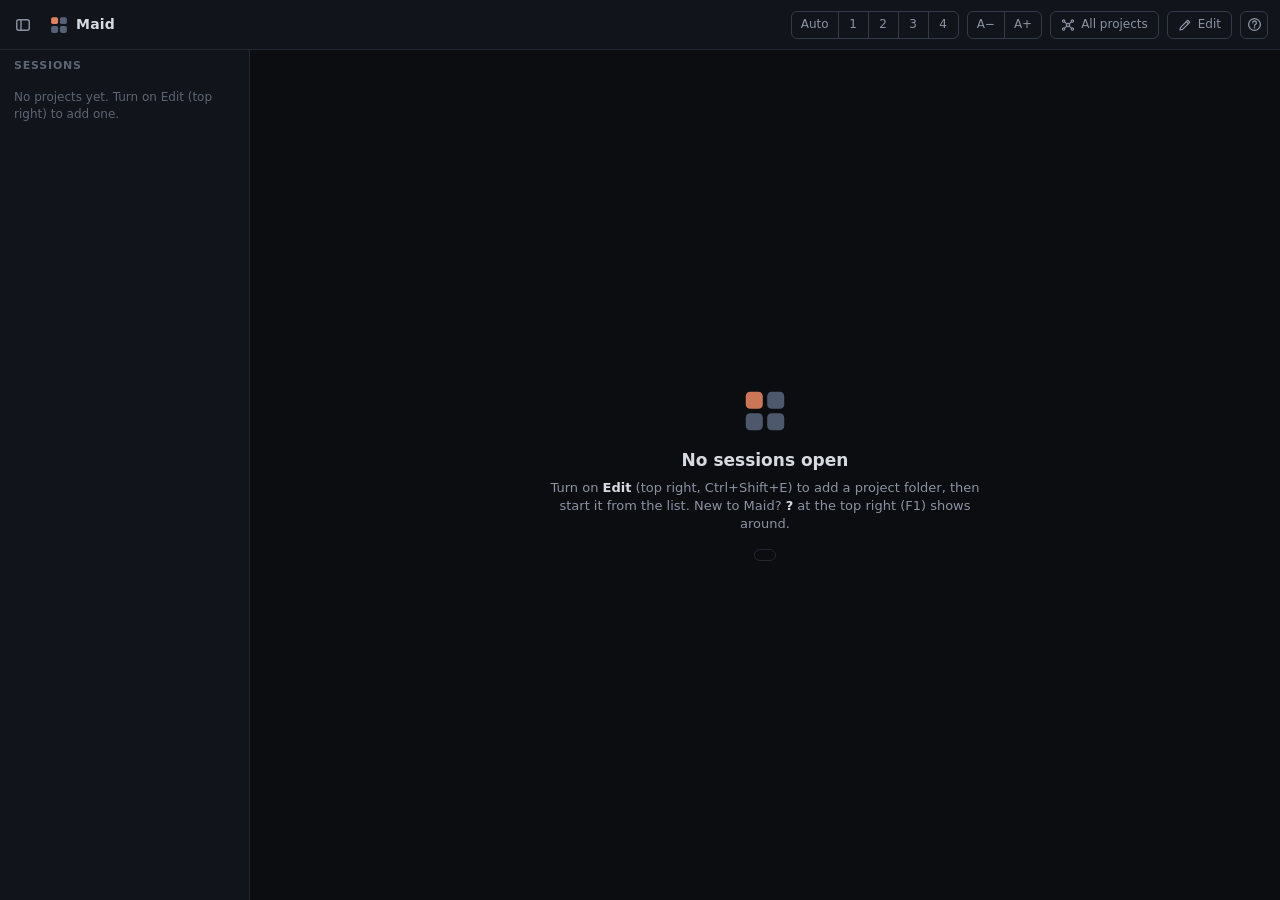
==== commit 62d1b461: "Windows app only: the phone app and Maid's phone support removed Maid is now just the Windows dashbo" ====
--- a/src/Maid/wwwroot/index.html
+++ b/src/Maid/wwwroot/index.html
@@ -61,12 +61,6 @@
         <svg viewBox="0 0 16 16" aria-hidden="true"><path d="M3.5 2.5h9v11h-9z"/><path d="M5.8 5.6h4.4M5.8 8h4.4M5.8 10.4h2.6"/></svg>
         <span class="label">Shared info</span>
       </button>
-      <button type="button" id="phone-btn" class="toggle-btn"
-              title="Phone app: watch and run these sessions from your Android phone, through Tailscale">
-        <svg viewBox="0 0 16 16" aria-hidden="true"><rect x="4.25" y="1.75" width="7.5" height="12.5" rx="1.6"/><path d="M7 11.9h2"/></svg>
-        <span class="label">Phone</span>
-        <span class="dot" aria-hidden="true"></span>
-      </button>
       <button type="button" id="edit-toggle" class="toggle-btn" aria-pressed="false"
               title="Edit the project list: add, rename, reorder, group or remove projects (Ctrl+Shift+E). Off whenever Maid starts.">
         <svg viewBox="0 0 16 16" aria-hidden="true"><path d="m11.1 2.6 2.3 2.3-8.1 8.1-3 .7.7-3z"/><path d="m9.6 4.1 2.3 2.3"/></svg>
@@ -170,40 +164,6 @@
     <div class="dialog-actions">
       <button type="button" id="rename-cancel">Cancel</button>
       <button type="button" id="rename-ok" class="accent" title="Rename (Enter)">Rename</button>
-    </div>
-  </dialog>
-
-  <dialog id="phone-dialog" class="dialog wide" aria-labelledby="phone-title">
-    <h2 id="phone-title">Phone</h2>
-    <p>The Maid app on your Android phone shows these sessions one at a time: watch them, type or dictate into them, start
-      and stop them. It reaches this PC only through <b>Tailscale</b>, and only the phone paired here gets in (it
-      proves itself with a key that never leaves the phone).</p>
-    <label class="dialog-check">
-      <input type="checkbox" id="phone-enabled">
-      <span>Let the paired phone connect</span>
-    </label>
-    <div id="phone-state"></div>
-    <div id="phone-pairing" hidden>
-      <img id="phone-qr" alt="Pairing code for the Maid app">
-      <div>
-        <ol>
-          <li>On the phone, install <b>Tailscale</b> and sign in with the same account as this PC.</li>
-          <li>Open the <b>Maid</b> app and tap <b>Scan pairing code</b>.</li>
-          <li>Point the phone at this code.</li>
-        </ol>
-        <p id="phone-expiry"></p>
-        <button type="button" id="phone-copy-link" class="link-btn"
-                title="For a phone that cannot scan: get the link to it and paste it in the app">Copy the pairing link instead</button>
-      </div>
-    </div>
-    <details id="phone-log-box" hidden>
-      <summary>Recent connections</summary>
-      <ul id="phone-log"></ul>
-    </details>
-    <div class="dialog-actions">
-      <button type="button" id="phone-forget" class="quiet-danger" hidden>Forget this phone</button>
-      <button type="button" id="phone-pair">Pair a phone…</button>
-      <button type="button" id="phone-close" class="accent">Done</button>
     </div>
   </dialog>
 
--- a/src/Maid/wwwroot/app.css
+++ b/src/Maid/wwwroot/app.css
@@ -230,10 +230,6 @@
 #hub-btn:not(.is-open) .dot { display: none; }
 #hub-btn .entry-count { min-width: 16px; line-height: 16px; font-size: 10.5px; }
 #hub-btn[hidden], #hub-btn .entry-count[hidden] { display: none; }
-
-/* The phone app: lit while it may connect, its dot while it is connected. */
-#phone-btn .dot { width: 7px; height: 7px; display: none; }
-#phone-btn.is-connected .dot { display: block; border-color: var(--green); background: var(--green); }
 
 /* ---- edit mode: the list's editing controls only exist while it is on --------------------- */
 
@@ -803,22 +799,6 @@
   text-overflow: ellipsis;
 }
 .tile-state { color: var(--text-faint); font-size: 11.5px; white-space: nowrap; }
-/* The phone shows the session and the console has the phone's size; clicking takes it back. */
-.tile-phone {
-  display: none;
-  align-items: center;
-  gap: 4px;
-  height: 20px;
-  padding: 0 7px 0 5px;
-  border: 1px solid var(--border-strong);
-  border-radius: 5px;
-  color: var(--accent);
-  font-size: 11px;
-  white-space: nowrap;
-}
-.tile-phone svg { width: 12px; height: 12px; }
-.tile-phone:hover { background: var(--panel-hover); }
-.tile.is-phone-sized .tile-phone { display: inline-flex; }
 .tile.is-busy .tile-state { color: var(--accent); }
 .tile.is-attention .tile-state { color: var(--green); }
 .tile.is-failed .tile-state { color: var(--red); }
@@ -902,35 +882,7 @@
 /* xterm.js 6 scrolls with its own slider; the legacy viewport's native scrollbar would peek out below the last row. */
 .xterm .xterm-viewport::-webkit-scrollbar { display: none; }
 
-/* ---- phone dialog ------------------------------------------------------------------------- */
-
-#phone-state { margin: 4px 0 0; }
-#phone-state p { margin: 0 0 4px; }
-.dialog p.good { color: var(--green); }
-#phone-pairing { display: flex; gap: 18px; align-items: center; margin: 14px 0 4px; }
-#phone-pairing[hidden] { display: none; }
-#phone-qr {
-  flex: none;
-  width: 232px;
-  height: 232px;
-  padding: 8px;
-  background: #fff;
-  border-radius: 8px;
-  image-rendering: pixelated;
-}
-#phone-pairing ol { margin: 0 0 10px; padding-left: 20px; color: var(--text-dim); }
-#phone-pairing li { margin-bottom: 6px; }
-#phone-pairing b { color: var(--text); }
-#phone-expiry { color: var(--accent) !important; }
-#phone-log-box { margin-top: 12px; color: var(--text-dim); }
-#phone-log-box summary { cursor: pointer; }
-#phone-log { margin: 6px 0 0; padding: 0; list-style: none; max-height: 160px; overflow: auto; font-size: 12px; user-select: text; -webkit-user-select: text; }
-#phone-log time { color: var(--text-faint); font-variant-numeric: tabular-nums; }
-.dialog-actions button.quiet-danger { margin-right: auto; border-color: transparent; color: #ffb4b9; }
-.dialog-actions button.quiet-danger:hover { background: rgba(239, 107, 115, .14); }
 .dialog-actions button[hidden] { display: none; }
-#phone-pairing .link-btn { color: var(--text-dim); font-size: 12px; text-decoration: underline; text-underline-offset: 2px; }
-#phone-pairing .link-btn:hover { color: var(--text); }
 
 /* ---- help --------------------------------------------------------------------------------- */
 
